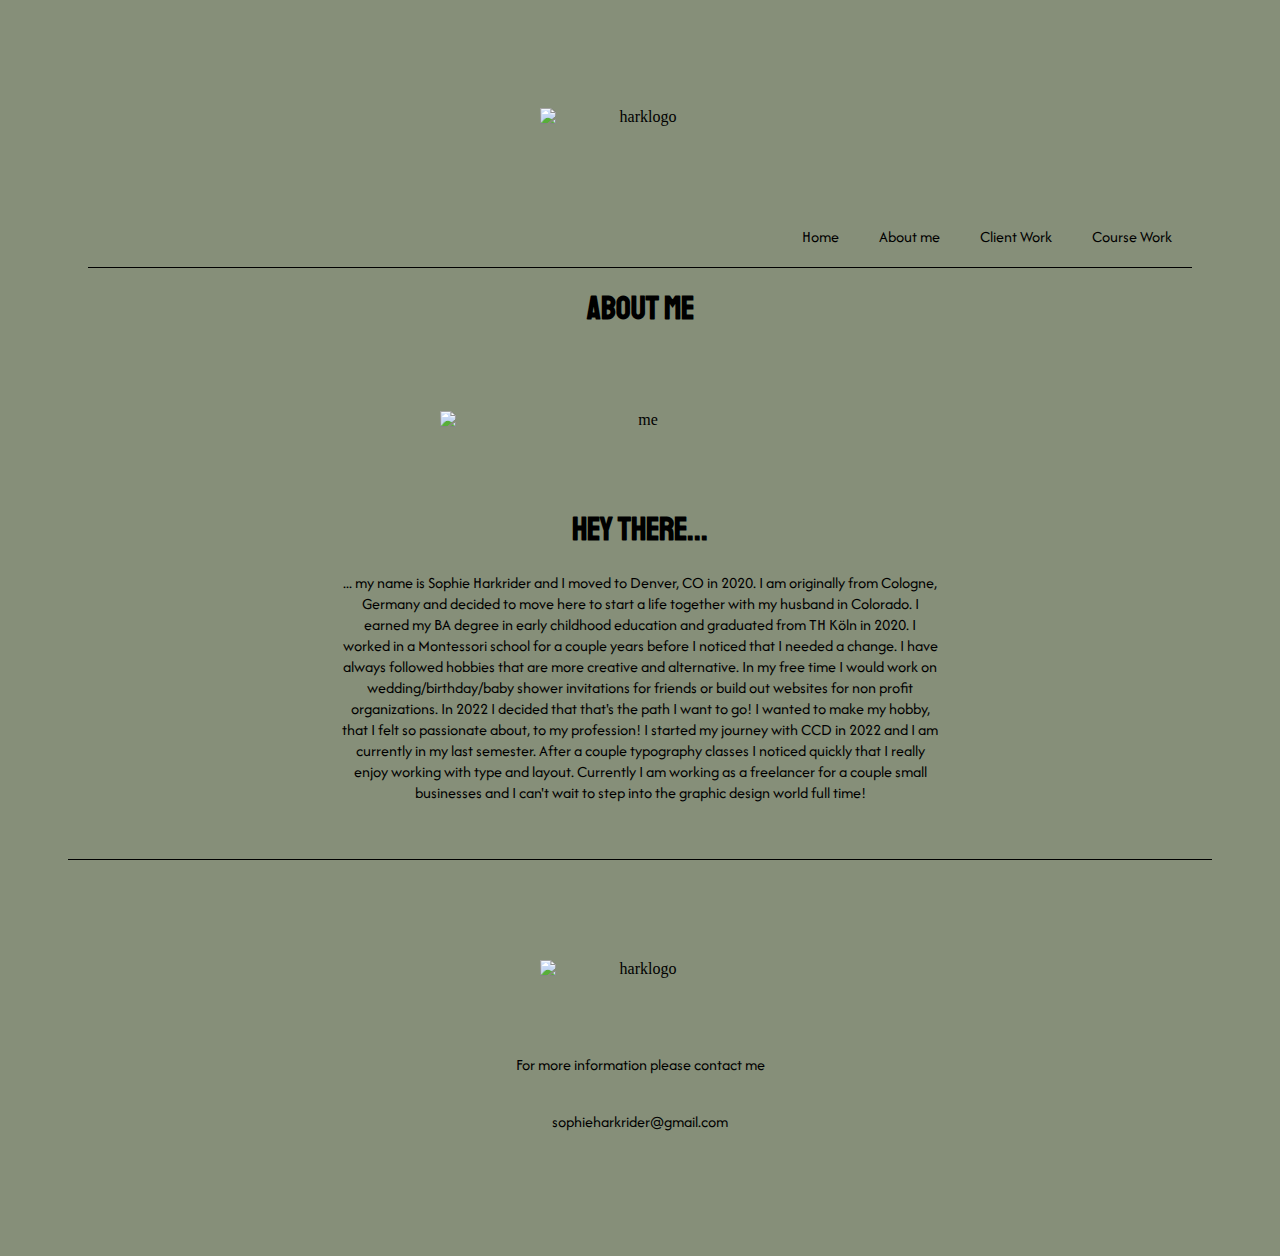
==== About.html @ 6203a0e3 "Add files via upload" ====
<!DOCTYPE html>
<html lang="en">
  <head>
    <meta charset="utf-8">
    <title>Hark Design Portfolio</title>
  <link rel="stylesheet" href="styles.css">
    <link href="https://fonts.googleapis.com/css2?family=Afacad+Flux:wght@100..1000&display=swap" rel="stylesheet">
    <link href="https://fonts.googleapis.com/css2?family=Staatliches&display=swap" rel="stylesheet">
</head>
<body>
    <nav>
        <section>
            <div class="harklogo">
                <img src="img/harklogo.png" alt="harklogo">
            </div>
        </section>
            <ul>
                <a href="index.html">Home</a>
                <a href="About.html">About me</a>
                <a href="Client.html">Client Work</a>
                <a href="Course.html">Course Work</a>
            </ul>
    </nav>

    <h1> About me </h1>
<section>
    <div class="imgme">
        <img src="img/Me.pdf" alt="me">
    </div>
</section>

<section>  
    <div class="paragraph">
        <h1>Hey there...</h1>
        <p>
            ... my name is Sophie Harkrider and I moved to Denver, CO in 2020. I am originally from Cologne, Germany and decided to move here to start a life together with my 
            husband in Colorado. I earned my BA degree in early childhood education and graduated from TH Köln in 2020. I worked in a Montessori school for a couple years before I noticed that I needed a change. 
            I have always followed hobbies that are more creative and alternative. In my free time I would work on wedding/birthday/baby shower invitations for friends or build out websites for non profit
            organizations. In 2022 I decided that that's the path I want to go! I wanted to make my hobby, that I felt so passionate about, to my profession! 
            I started my journey with CCD in 2022 and I am currently in my last semester. After a couple typography classes I noticed quickly that I really enjoy working with type and layout. 
            Currently I am working as a freelancer for a couple small businesses and I can't wait to step into the graphic design world full time!
        </p>
    </div>
</section>

    <footer>
        <section>
            <div class="harklogo">
                <img src="img/harklogo.png" alt="harklogo">
            </div>
        </section>
        <section>  
            <div class="paragraph">
        <p>For more information please contact me</p>
        <p>sophieharkrider@gmail.com</p>
            </div>
        </section>
    </footer>
    
    </body>
    </html>
---- styles.css ----
html{
margin: 0;
padding: 0;
box-sizing: border-box;
}

body{
    padding-left: 60px;
    padding-right: 60px;
    background-color: #868F79;
}

nav ul{
display: flex;
justify-content: end;
list-style-type: none;
padding: 0%;
margin: 20px;
border-bottom: 1.5px solid black;
}

nav ul a{
    color: black;
    padding: 20px;
    text-decoration: none;
    font-family: "Afacad Flux", sans-serif;
}

.harklogo img{
    height: auto;
    width: 200px;
    padding-top: 100px;
}

section{
    display: flex;
    text-align: center;
    justify-content: center;
    align-items: center;
    padding-left: 60px;
    padding-right: 60px;
    
}

p {
    text-align: center;
    justify-content: center;
    max-width: 600px;
    align-items: center; 
    font-family: "Afacad Flux", sans-serif;
    padding-bottom: 20px;
    
    
}

.paragraph {
    justify-content: center;
    text-align: center;
    align-items: center; 
    max-width: 600px;
    padding-bottom: 20px;
    
}

h1 {
    display: flex;
    justify-content: center;
    align-items: center;
    font-family: "Staatliches";
    
}

img{
    display: flex;
    justify-content: center;
    align-items: center; 
    width: 900px;
    height: auto;
    padding-top: 60px;
    padding-bottom: 60px;
    padding-left: 60px;
    padding-right: 60px;
}


footer{
    border-top: 1.5px solid black;
    padding-bottom: 60px;
}

footer p {
    border: 0;
}

.ClientGalleryA{
    display: flex;
    justify-content: center;
    align-items: row; 
   margin: 20px;
}

.ClientGalleryA img{
    width: auto;
    height: 250px;
}

.ClientGalleryB{
    display: flex;
    justify-content: center;
    align-items: row; 
   margin: 20px;
}

.ClientGalleryB img{
    width: auto;
    height: 750px;
}

.ClientGalleryC{
    display: flex;
    flex-wrap: wrap;
    justify-content: center;
    align-items: row; 
   margin: 10px;
}

.ClientGalleryC img{
    width: auto;
    height: 300px;
}


.CourseGalleryA{
    display: flex;
    flex-wrap: wrap;
    justify-content: center;
    align-items: row; 
   margin: 10px;
}

.CourseGalleryA img{
    width: auto;
    height: 500px;
}

.imgme img{
    display: flex;
    justify-content: center;
    max-width: 400px;
    height: auto;

}

.Button{
    background-color: #D5AF30;
    color: black;
    padding: 10px 20px;
    border: 1px solid black;
    text-decoration: none;
    font-family: "Afacad Flux", sans-serif;
    padding-top: 10px;
}
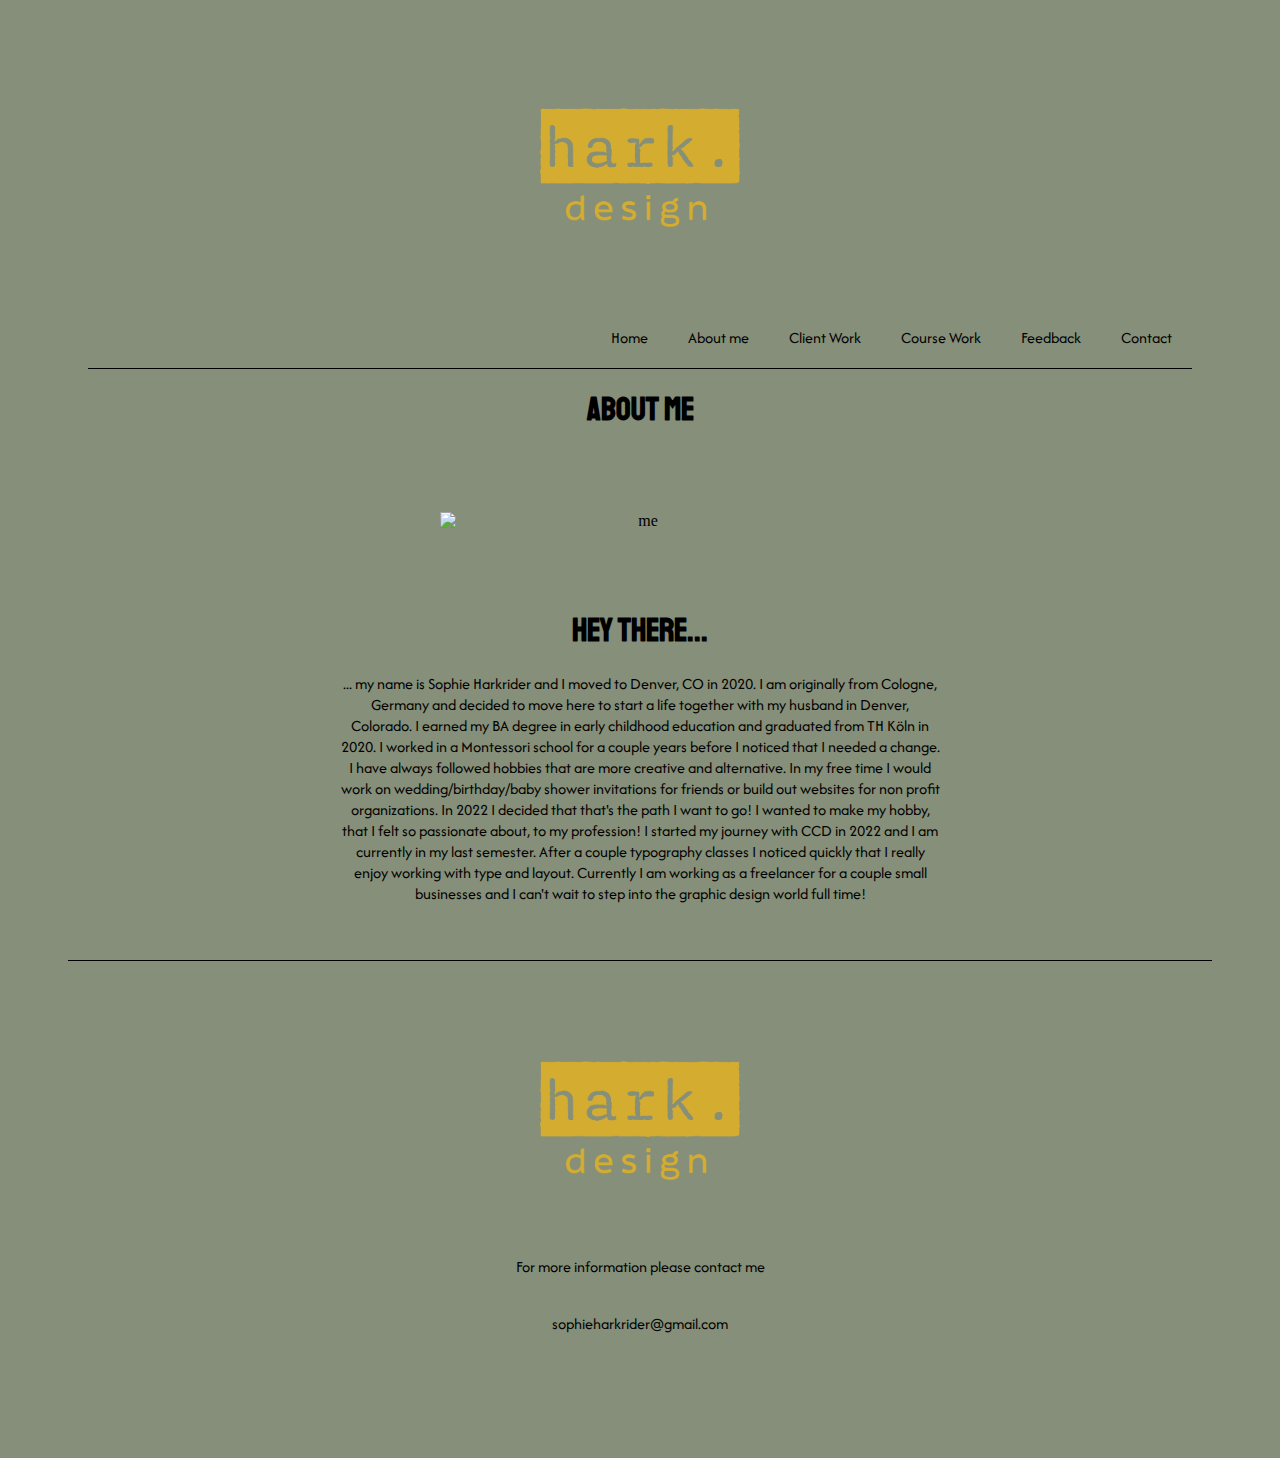
==== commit dd1fb975: "Add files via upload" ====
--- a/About.html
+++ b/About.html
@@ -4,6 +4,8 @@
     <meta charset="utf-8">
     <title>Hark Design Portfolio</title>
   <link rel="stylesheet" href="styles.css">
+  <script src="https://code.jquery.com/jquery-3.7.1.min.js" integrity="sha256-/JqT3SQfawRcv/BIHPThkBvs0OEvtFFmqPF/lYI/Cxo=" crossorigin="anonymous"></script>
+  <script src="script.js"></script>
     <link href="https://fonts.googleapis.com/css2?family=Afacad+Flux:wght@100..1000&display=swap" rel="stylesheet">
     <link href="https://fonts.googleapis.com/css2?family=Staatliches&display=swap" rel="stylesheet">
 </head>
@@ -19,6 +21,8 @@
                 <a href="About.html">About me</a>
                 <a href="Client.html">Client Work</a>
                 <a href="Course.html">Course Work</a>
+                <a href="Feedback.html">Feedback</a>
+               <a href="Contact.html">Contact</a>
             </ul>
     </nav>
 
@@ -34,7 +38,7 @@
         <h1>Hey there...</h1>
         <p>
             ... my name is Sophie Harkrider and I moved to Denver, CO in 2020. I am originally from Cologne, Germany and decided to move here to start a life together with my 
-            husband in Colorado. I earned my BA degree in early childhood education and graduated from TH Köln in 2020. I worked in a Montessori school for a couple years before I noticed that I needed a change. 
+            husband in Denver, Colorado. I earned my BA degree in early childhood education and graduated from TH Köln in 2020. I worked in a Montessori school for a couple years before I noticed that I needed a change. 
             I have always followed hobbies that are more creative and alternative. In my free time I would work on wedding/birthday/baby shower invitations for friends or build out websites for non profit
             organizations. In 2022 I decided that that's the path I want to go! I wanted to make my hobby, that I felt so passionate about, to my profession! 
             I started my journey with CCD in 2022 and I am currently in my last semester. After a couple typography classes I noticed quickly that I really enjoy working with type and layout. 
--- a/styles.css
+++ b/styles.css
@@ -152,7 +152,11 @@
 
 }
 
-.Button{
+.video  {
+    padding-bottom: 10px;
+}
+
+.Button {
     background-color: #D5AF30;
     color: black;
     padding: 10px 20px;
@@ -160,4 +164,104 @@
     text-decoration: none;
     font-family: "Afacad Flux", sans-serif;
     padding-top: 10px;
-}+}
+
+.Button1{
+    background-color: #D5AF30;
+    color: black;
+    padding: 10px 20px;
+    border: 1px solid black;
+    text-decoration: none;
+    font-family: "Afacad Flux", sans-serif;
+    padding-top: 10px;
+}
+
+.Button2{
+    background-color: #D5AF30;
+    color: black;
+    padding: 10px 20px;
+    border: 1px solid black;
+    text-decoration: none;
+    font-family: "Afacad Flux", sans-serif;
+    padding-top: 10px;
+}
+#div1{
+    width:80px;
+    height:80px;
+    display:none;
+    background-color:#D5AF30;
+    color: black;
+    padding: 10px 20px;
+    border: 1px solid black;
+    text-decoration: none;
+    font-family: "Afacad Flux", sans-serif;
+}
+
+#div2{
+    width:80px;
+    height:80px;
+    display:none;
+    background-color:#D5AF30;
+    color: black;
+    padding: 10px 20px;
+    border: 1px solid black;
+    text-decoration: none;
+    font-family: "Afacad Flux", sans-serif;
+}
+
+#div3{
+    width:80px;
+    height:80px;
+    display:none;
+    background-color:#D5AF30;
+    color: black;
+    padding: 10px 20px;
+    border: 1px solid black;
+    text-decoration: none;
+    font-family: "Afacad Flux", sans-serif;
+}
+
+.form {
+    display: flex;
+    justify-content: center;
+    justify-items: center;
+    text-align: left;
+    align-items: center; 
+    text-decoration: none;
+    font-family: "Afacad Flux", sans-serif;
+}
+
+.form input{
+    padding: 1.5rem;
+    width: 8cm;
+    height: .5rem;
+
+}
+
+.form textarea{
+    padding: 1.5rem;
+    width: 8cm;
+    height: 8rem;
+}
+
+
+.form .ButtonForm{
+    background-color: #D5AF30;
+    color: black;
+    font-size: larger;
+    border: 1px solid black;
+    font-family: "Afacad Flux", sans-serif;
+    padding: .5rem;
+    width: auto;
+    height: auto;
+}
+
+.form .radio{
+    display: flex;
+    justify-content: center;
+    justify-items: center;
+    text-align: left;
+    align-items: center; 
+    text-decoration: none;
+    font-family: "Afacad Flux", sans-serif;
+}
